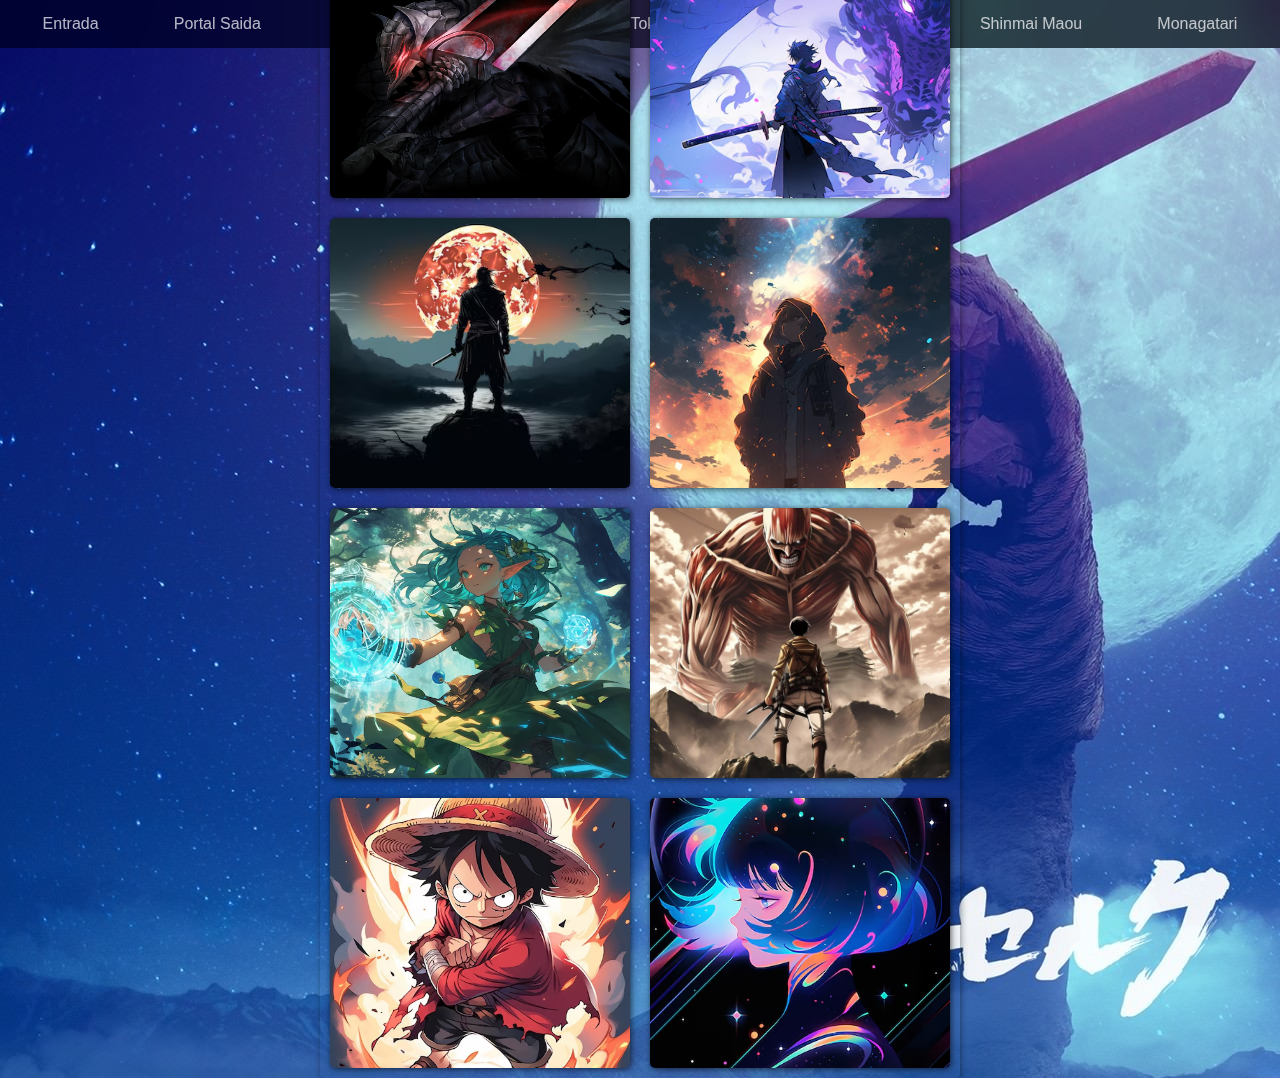
==== pages/index.html @ e33a3504 "organizacao" ====
<!DOCTYPE html>
<html lang="pt-br">
<head>
    <meta charset="UTF-8">
    <meta name="viewport" content="width=device-width, initial-scale=1.0">
    <title>Overclock</title>
    <link rel="stylesheet" href="../estilo/style.css">
</head>
<body>
    <header>
        <nav class="conteiner_nav_header"> 
            <a href="#">Entrada</a>
            <a href="#">Portal Saida</a>
            <a href="#">Pertesburgo</a>
            <a href="#">Hellsing</a>
            <a href="#">Tokidoki Russian</a>
            <a href="#">Saiba Mais</a>
            <a href="#">Shinmai Maou</a>
            <a href="#">Monagatari</a>
        </nav>
    </header>
    <main>
        <div class="conteiner_card">
            <div class="card"><img src="../imagens/perfil.micro.jpg" alt=""></div>
            <div class="card"><img src="../imagens/besta-de-dragao-mitico-no-estilo-anime_23-2151112835.avif" alt=""></div>
            <div class="card"><img src="../imagens/equipamento-ninja-de-tiro-completo_23-2150960967.avif" alt=""></div>
            <div class="card"><img src="../imagens/personagem-de-estilo-anime-no-espaco_23-2151134094.avif" alt=""></div>
            <div class="card"><img src="../imagens/uma-fada-de-anime-bonita_23-2151567548.avif" alt=""></div>
            <div class="card"><img src="../imagens/mergulhe-num-mundo-de-aventura-e-guerra-com-attack-on-titan_996353-50.jpg" alt=""></div>
            <div class="card"><img src="../imagens/um-pedaco-de-papel-de-parede-um-pedaco-de-papeis-de-parede-generativo-ai_1034059-63334.avif" alt=""></div>
            <div class="card"><img src="../imagens/personagem-de-estilo-anime-no-espaco_23-2151134224.avif" alt=""></div>

        </div>
    </main>
    
</body>
<script src="../script/script.js"></script>
</html>
---- estilo/style.css ----
*{
    margin: 0;
    padding: 0;
    box-sizing: border-box;
    font-family: Arial, Helvetica, sans-serif;
}
body , html{
    background: url(../imagens/4258430578-guts_kabekin-mwgE-1920x1080-MM-100.jpg);
    height: 100%;
}
header {
    background-color: rgba(0, 0, 0, 0.7);
    backdrop-filter: saturate(180%) blur(20px);
    padding: 5px;
}
header > .conteiner_nav_header {
    display: flex;
    justify-content: space-around;
}
header > .conteiner_nav_header > a{
    list-style: none;
    padding: 10px;
    text-decoration: none;
    color: rgba(255, 255, 255, 0.712);
    transition: .5s;
    border-radius: 3px;
}
header > .conteiner_nav_header > a:hover {
    background-color: rgba(255, 255, 255, 0.712);
    color: rgba(0, 0, 0, 0.719);
    transition: .3s;
}
main {
    position: relative;
    height: 100%;
}
main .conteiner_card{
    max-width: 900px;
    background-color: rgba(240, 248, 255, 0);
    position: absolute;
    left: 50%;
    top: 50%;
    transform: translate(-50% , -50%);
    display: flex;
    flex-wrap: wrap;
    padding: 10px;
    justify-content: center;
    gap: 20px;
    border-radius: 4px;
    box-shadow: 1px 1px 6px rgba(0, 0, 0, 0.404);
}
.card {
    color: rgba(255, 255, 255, 0.699);
    font-size: 2em;
    height: 270px;
    background-color: rgba(0, 0, 255, 0.404);
    box-shadow: 1px 1px 6px rgba(0, 0, 0, 0.664);
    border-radius: 5px;
    transition: .5s;
    flex: 1 1 200px;
    overflow: hidden;
}
.card img {
  width: 100%;
  height: 100%;
  object-fit: cover;
  transition: transform .5s;
}

.card:hover img {
    transform: scale(1.1); /* Ajuste de escala da imagem ao passar o mouse */
}
.card:hover{
    scale: 1.4 1.4;
    transition: .3s;
    background-color: blue;
}
@media (max-width: 700px){
main .conteiner_card{
    transform: translate(-50%);   ;
}
.card {
    margin-top: 30px;
}
}
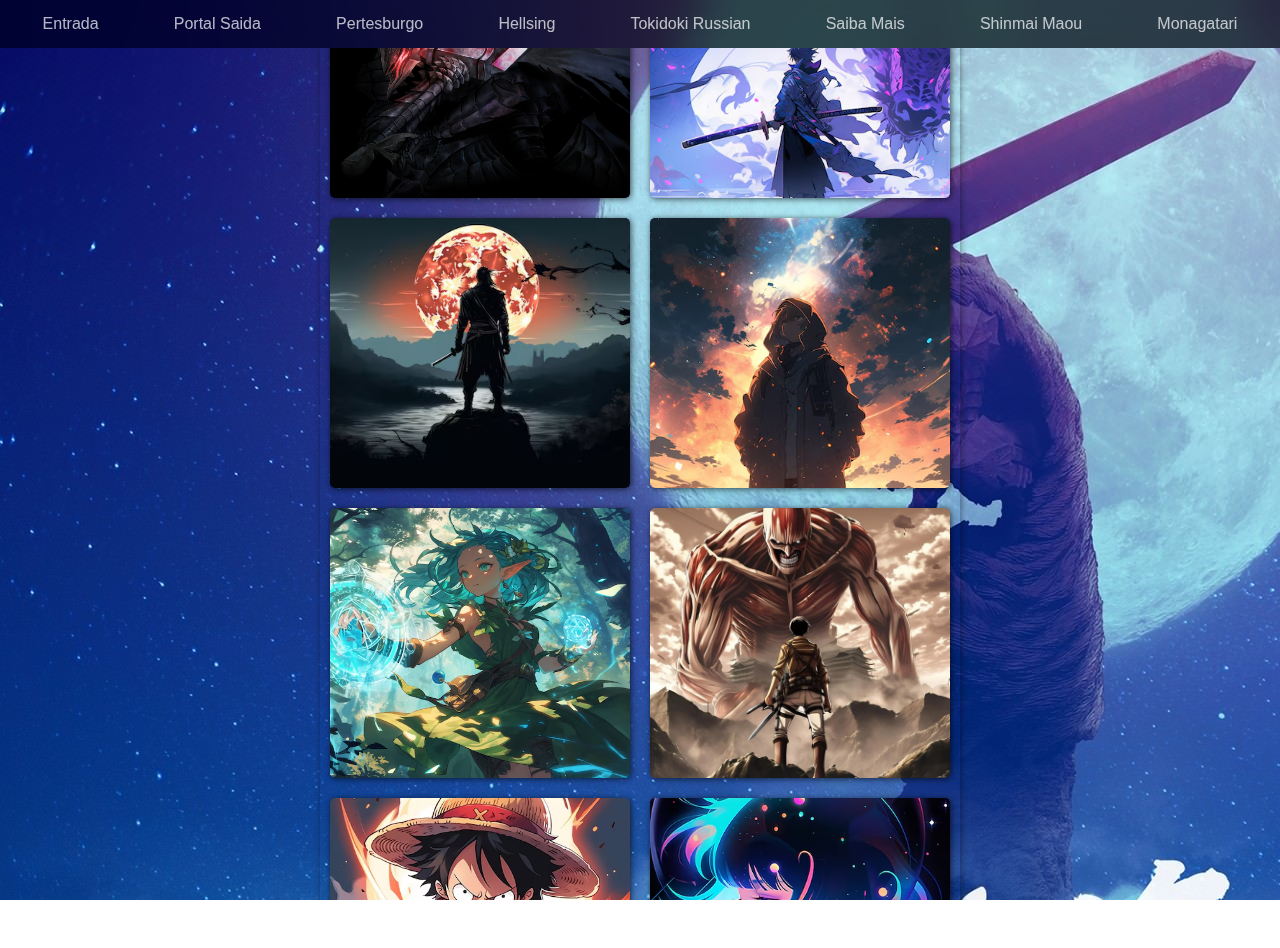
==== commit 04c72018: "att css" ====
--- a/pages/index.html
+++ b/pages/index.html
@@ -29,8 +29,7 @@
             <div class="card"><img src="../imagens/mergulhe-num-mundo-de-aventura-e-guerra-com-attack-on-titan_996353-50.jpg" alt=""></div>
             <div class="card"><img src="../imagens/um-pedaco-de-papel-de-parede-um-pedaco-de-papeis-de-parede-generativo-ai_1034059-63334.avif" alt=""></div>
             <div class="card"><img src="../imagens/personagem-de-estilo-anime-no-espaco_23-2151134224.avif" alt=""></div>
-
-        </div>
+        </div> 
     </main>
     
 </body>
--- a/estilo/style.css
+++ b/estilo/style.css
@@ -7,11 +7,14 @@
 body , html{
     background: url(../imagens/4258430578-guts_kabekin-mwgE-1920x1080-MM-100.jpg);
     height: 100%;
+    overflow: hidden;
+ 
 }
 header {
     background-color: rgba(0, 0, 0, 0.7);
     backdrop-filter: saturate(180%) blur(20px);
     padding: 5px;
+   
 }
 header > .conteiner_nav_header {
     display: flex;
@@ -33,6 +36,7 @@
 main {
     position: relative;
     height: 100%;
+    overflow-y: auto;
 }
 main .conteiner_card{
     max-width: 900px;
@@ -83,3 +87,7 @@
     margin-top: 30px;
 }
 }
+
+main article{
+    padding-top: 1060px;
+}